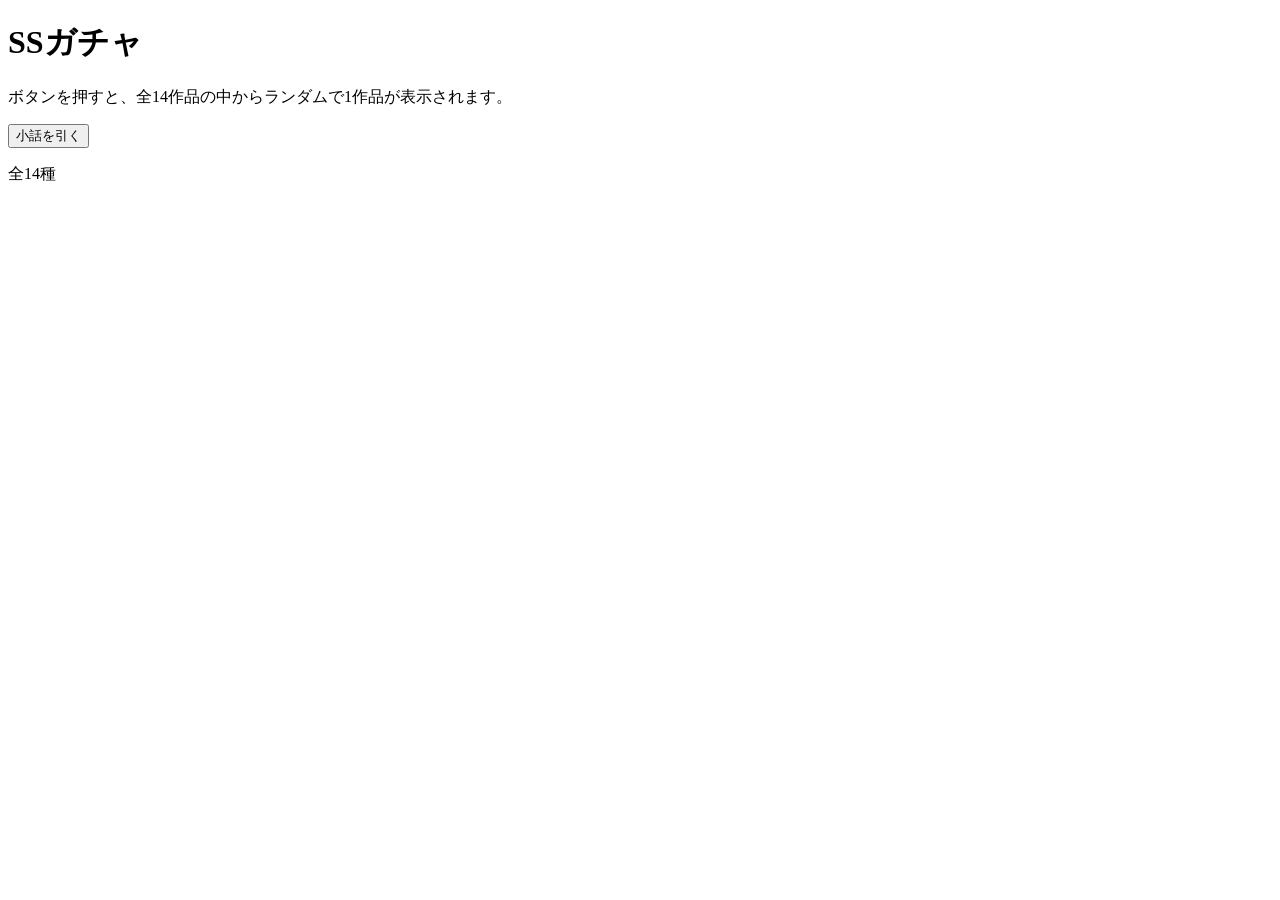
==== index.html @ 564cd6e7 "Create index.html" ====
<!DOCTYPE html>
<html lang="ja">

<head>
  <meta charset="UTF-8">
  <meta name="viewport" content="width=device-width, initial-scale=1.0">

  <title>SSガチャ</title>

  <link rel="stylesheet" href="css/style.css">
</head>

<body>

  <main class="container">

    <header class="site-header">
      <h1>SSガチャ</h1>

      <p class="description">
        ボタンを押すと、全14作品の中からランダムで1作品が表示されます。
      </p>
    </header>


    <section class="gacha-area">

      <button id="gacha-button" class="gacha-button">
        小話を引く
      </button>

      <p class="count">
        全14種
      </p>

    </section>

  </main>


  <script src="js/data.js"></script>
  <script src="js/gacha.js"></script>

</body>

</html>
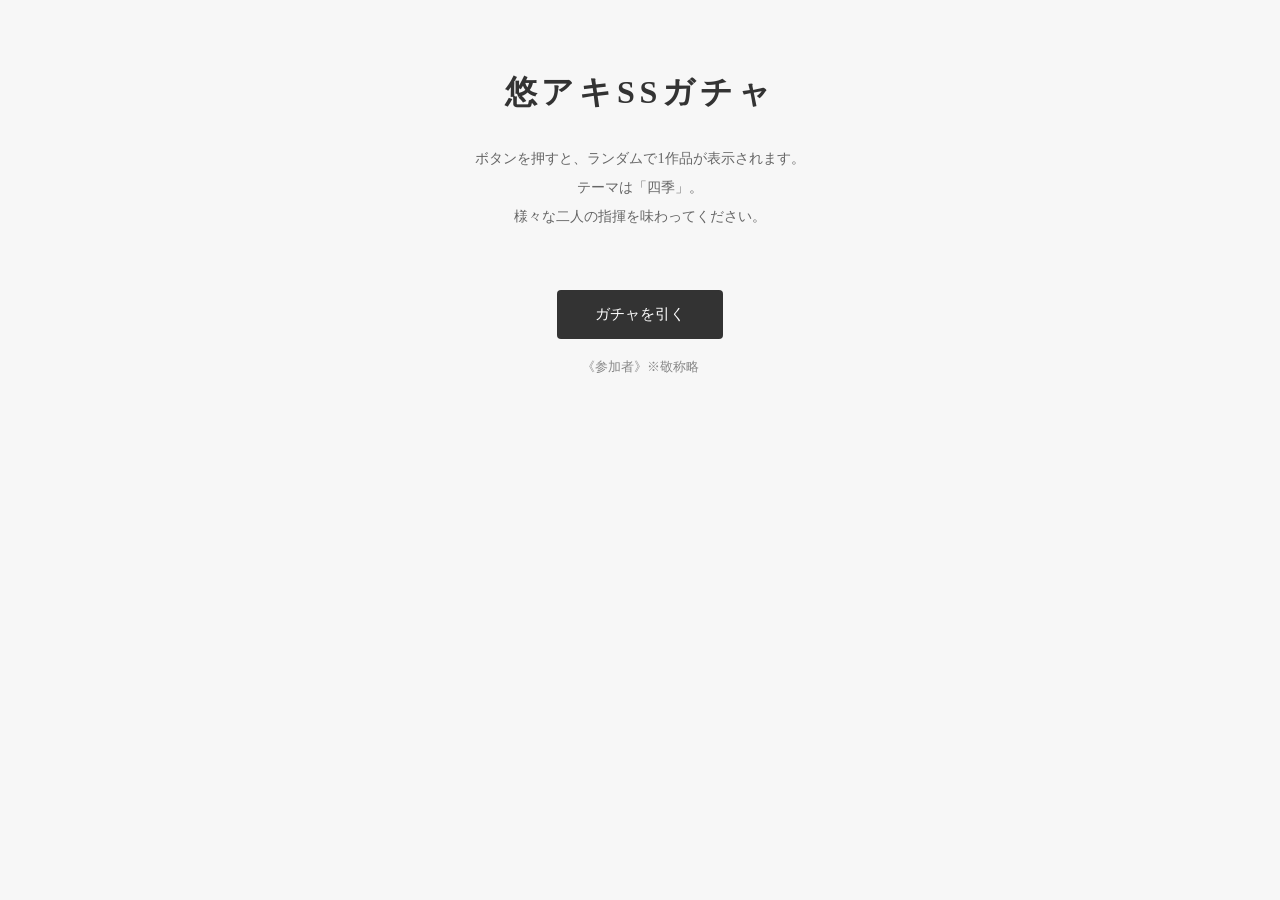
==== commit 79441268: "Update index.html" ====
--- a/index.html
+++ b/index.html
@@ -5,7 +5,7 @@
   <meta charset="UTF-8">
   <meta name="viewport" content="width=device-width, initial-scale=1.0">
 
-  <title>SSガチャ</title>
+  <title>悠アキSSガチャ</title>
 
   <link rel="stylesheet" href="css/style.css">
 </head>
@@ -15,10 +15,12 @@
   <main class="container">
 
     <header class="site-header">
-      <h1>SSガチャ</h1>
+      <h1>悠アキSSガチャ</h1>
 
       <p class="description">
-        ボタンを押すと、全14作品の中からランダムで1作品が表示されます。
+        ボタンを押すと、ランダムで1作品が表示されます。<br>
+        テーマは「四季」。<br>
+        様々な二人の指揮を味わってください。
       </p>
     </header>
 
@@ -26,11 +28,12 @@
     <section class="gacha-area">
 
       <button id="gacha-button" class="gacha-button">
-        小話を引く
+        ガチャを引く
       </button>
 
       <p class="count">
-        全14種
+        《参加者》※敬称略
+        
       </p>
 
     </section>
--- a/css/style.css
+++ b/css/style.css
@@ -0,0 +1,505 @@
+/* ========================================
+   基本設定
+======================================== */
+
+* {
+  box-sizing: border-box;
+}
+
+body {
+  margin: 0;
+
+  background: #f7f7f7;
+
+  color: #333;
+
+  font-family:
+    "Yu Mincho",
+    "Hiragino Mincho ProN",
+    serif;
+
+  line-height: 2;
+}
+
+.container {
+  width: min(90%, 760px);
+
+  margin: 0 auto;
+
+  padding: 60px 20px;
+}
+
+
+/* ========================================
+   トップページ
+======================================== */
+
+.site-header {
+  text-align: center;
+
+  margin-bottom: 60px;
+}
+
+.site-header h1 {
+  margin-top: 0;
+
+  margin-bottom: 20px;
+
+  font-size: 2rem;
+
+  letter-spacing: 0.15em;
+}
+
+.description {
+  font-size: 0.9rem;
+
+  color: #666;
+}
+
+.gacha-area {
+  text-align: center;
+}
+
+.count {
+  margin-top: 16px;
+
+  font-size: 0.8rem;
+
+  color: #888;
+}
+
+
+/* ========================================
+   共通ボタン
+======================================== */
+
+.gacha-button {
+  border: none;
+
+  padding: 14px 38px;
+
+  background: #333;
+
+  color: #fff;
+
+  font-family: inherit;
+
+  font-size: 0.95rem;
+
+  cursor: pointer;
+
+  border-radius: 4px;
+}
+
+.gacha-button:hover {
+  opacity: 0.8;
+}
+
+
+/* ========================================
+   ガチャ小説
+   固定ヘッダー
+======================================== */
+
+.fixed-story-header {
+  position: fixed;
+
+  top: 0;
+  left: 0;
+
+  width: 100%;
+
+  background: rgba(255, 255, 255, 0.97);
+
+  border-bottom: 1px solid #ddd;
+
+  z-index: 1000;
+}
+
+.fixed-story-header-inner {
+  width: min(90%, 900px);
+
+  margin: 0 auto;
+
+  padding: 14px 20px 16px;
+}
+
+
+/* ========================================
+   固定ヘッダー
+   トップへ戻る
+======================================== */
+
+.fixed-header-top {
+  margin-bottom: 6px;
+}
+
+.back-home-button {
+  display: inline-block;
+
+  color: #777;
+
+  font-size: 0.8rem;
+
+  text-decoration: none;
+}
+
+.back-home-button:hover {
+  color: #333;
+
+  text-decoration: underline;
+}
+
+
+/* ========================================
+   固定ヘッダー
+   タイトル
+======================================== */
+
+.fixed-story-title {
+  margin: 0 0 8px;
+
+  font-size: 1.4rem;
+
+  line-height: 1.5;
+
+  letter-spacing: 0.08em;
+
+  font-weight: normal;
+}
+
+
+/* ========================================
+   作品情報
+======================================== */
+
+.fixed-story-meta {
+  display: flex;
+
+  flex-wrap: wrap;
+
+  gap: 4px 24px;
+
+  font-size: 0.82rem;
+
+  line-height: 1.7;
+}
+
+.meta-item {
+  display: flex;
+
+  align-items: baseline;
+
+  gap: 8px;
+}
+
+.meta-label {
+  color: #999;
+
+  font-size: 0.75rem;
+
+  text-transform: uppercase;
+
+  letter-spacing: 0.08em;
+}
+
+.meta-value {
+  color: #444;
+}
+
+
+/* ========================================
+   SNS
+======================================== */
+
+.story-sns a {
+  color: #666;
+
+  text-decoration: underline;
+
+  text-underline-offset: 3px;
+}
+
+.story-sns a:hover {
+  color: #222;
+}
+
+
+/* ========================================
+   ガチャ小説本文
+======================================== */
+
+/*
+  固定ヘッダー分の余白
+*/
+.story-page-body {
+  padding-top: 180px;
+}
+
+.story-main {
+  padding-top: 40px;
+
+  padding-bottom: 70px;
+}
+
+.story {
+  background: #fff;
+
+  padding: 50px 55px;
+
+  border-radius: 4px;
+}
+
+.story-body {
+  font-size: 1rem;
+
+  line-height: 2.1;
+
+  margin-bottom: 60px;
+}
+
+.story-body p {
+  margin: 0 0 2em;
+}
+
+
+/* ========================================
+   小説ページ下部
+======================================== */
+
+.story-footer {
+  margin-top: 70px;
+
+  padding-top: 35px;
+
+  border-top: 1px solid #ddd;
+
+  text-align: center;
+}
+
+.bottom-home-link {
+  display: block;
+
+  width: fit-content;
+
+  margin: 24px auto 0;
+
+  color: #777;
+
+  font-size: 0.85rem;
+
+  text-decoration: underline;
+
+  text-underline-offset: 3px;
+}
+
+
+/* ========================================
+   エラー表示
+======================================== */
+
+.story-error {
+  padding: 60px 20px;
+
+  text-align: center;
+}
+
+
+/* ========================================
+   special.html
+   年齢確認
+======================================== */
+
+.age-gate {
+  position: fixed;
+
+  top: 0;
+  left: 0;
+
+  width: 100%;
+  height: 100%;
+
+  background: #f7f7f7;
+
+  display: flex;
+
+  justify-content: center;
+  align-items: center;
+
+  z-index: 9999;
+
+  padding: 20px;
+}
+
+.age-gate-box {
+  width: min(100%, 500px);
+
+  background: #fff;
+
+  padding: 50px 30px;
+
+  text-align: center;
+
+  border-radius: 5px;
+}
+
+.age-gate-box h1 {
+  margin-top: 0;
+
+  margin-bottom: 30px;
+
+  font-size: 1.6rem;
+}
+
+.age-gate-box p {
+  margin-bottom: 15px;
+}
+
+.age-decline {
+  display: block;
+
+  margin: 20px auto 0;
+
+  border: none;
+
+  background: none;
+
+  color: #777;
+
+  font-family: inherit;
+
+  text-decoration: underline;
+
+  cursor: pointer;
+}
+
+.special-hidden {
+  display: none;
+}
+
+
+/* ========================================
+   special.html
+   ページ送り
+======================================== */
+
+.story-page {
+  color: #888;
+
+  font-size: 0.85rem;
+
+  margin-bottom: 0;
+}
+
+.story-navigation {
+  display: flex;
+
+  justify-content: center;
+
+  gap: 20px;
+
+  margin-top: 60px;
+
+  padding-top: 30px;
+
+  border-top: 1px solid #ddd;
+}
+
+.page-button {
+  display: inline-block;
+
+  padding: 12px 30px;
+
+  background: #333;
+
+  color: #fff;
+
+  text-decoration: none;
+
+  border-radius: 4px;
+}
+
+.page-button:hover {
+  opacity: 0.8;
+}
+
+.page-button.secondary {
+  background: #666;
+}
+
+
+/* ========================================
+   スマートフォン
+======================================== */
+
+@media (max-width: 600px) {
+
+  .container {
+    width: 100%;
+
+    padding: 30px 15px;
+  }
+
+
+  /* ガチャ小説 */
+
+  .story-page-body {
+    padding-top: 220px;
+  }
+
+  .fixed-story-header-inner {
+    width: 100%;
+
+    padding: 10px 16px 12px;
+  }
+
+  .fixed-story-title {
+    font-size: 1.2rem;
+
+    margin-bottom: 7px;
+  }
+
+  .fixed-story-meta {
+    display: block;
+
+    font-size: 0.78rem;
+  }
+
+  .meta-item {
+    margin-bottom: 2px;
+  }
+
+  .meta-label {
+    width: 52px;
+
+    flex-shrink: 0;
+  }
+
+  .story-main {
+    padding-top: 20px;
+
+    padding-bottom: 40px;
+  }
+
+  .story {
+    padding: 35px 22px;
+  }
+
+  .story-body {
+    font-size: 0.95rem;
+
+    line-height: 2;
+  }
+
+  .story-footer {
+    margin-top: 50px;
+  }
+
+
+  /* 年齢確認 */
+
+  .age-gate-box {
+    padding: 35px 20px;
+  }
+
+}
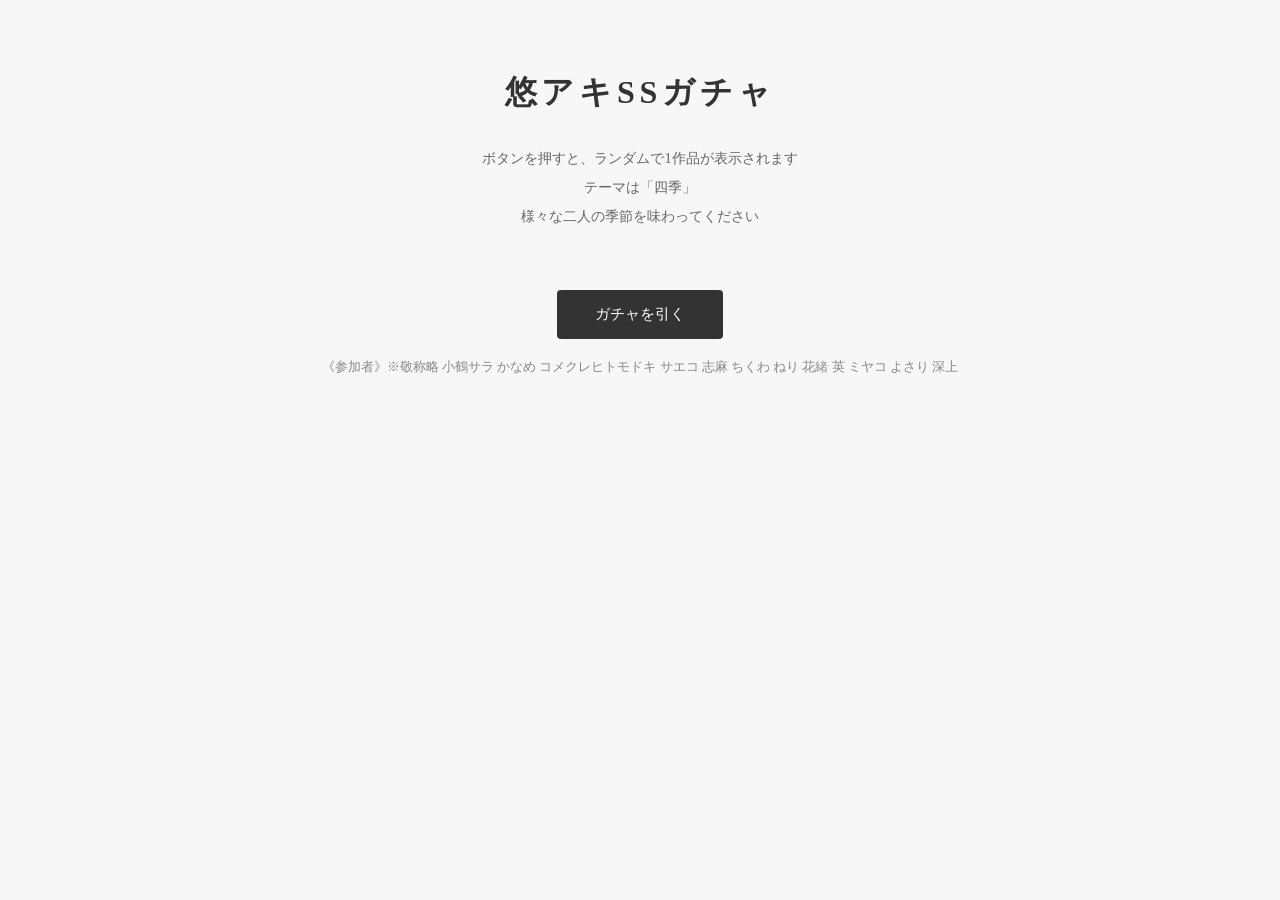
==== commit 40025139: "Update index.html" ====
--- a/index.html
+++ b/index.html
@@ -18,9 +18,9 @@
       <h1>悠アキSSガチャ</h1>
 
       <p class="description">
-        ボタンを押すと、ランダムで1作品が表示されます。<br>
-        テーマは「四季」。<br>
-        様々な二人の指揮を味わってください。
+        ボタンを押すと、ランダムで1作品が表示されます<br>
+        テーマは「四季」<br>
+        様々な二人の季節を味わってください
       </p>
     </header>
 
@@ -33,7 +33,20 @@
 
       <p class="count">
         《参加者》※敬称略
+        小鶴サラ
+        かなめ
+        コメクレヒトモドキ
+        サエコ
+        志麻
+        ちくわ
+        ねり
+        花緒
+        英
+        ミヤコ
+        よさり
         
+        深上
+
       </p>
 
     </section>
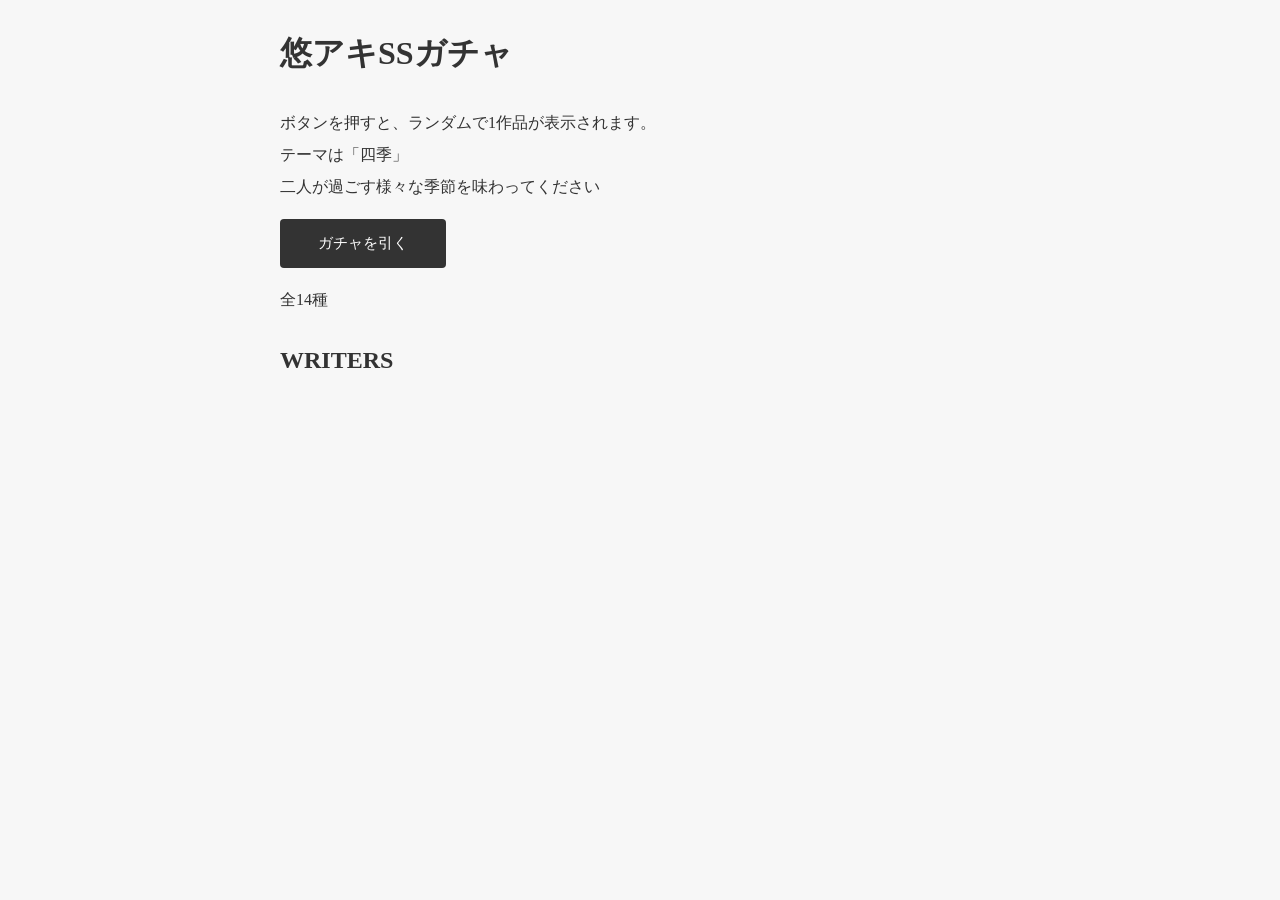
==== commit 91384c64: "Update index.html" ====
--- a/index.html
+++ b/index.html
@@ -3,58 +3,83 @@
 
 <head>
   <meta charset="UTF-8">
-  <meta name="viewport" content="width=device-width, initial-scale=1.0">
+
+  <meta name="viewport"
+        content="width=device-width, initial-scale=1.0">
 
   <title>悠アキSSガチャ</title>
 
-  <link rel="stylesheet" href="css/style.css">
+  <link rel="stylesheet"
+        href="css/style.css">
 </head>
+
 
 <body>
 
   <main class="container">
 
+    <!-- ==========================
+         サイトタイトル
+    =========================== -->
+
     <header class="site-header">
-      <h1>悠アキSSガチャ</h1>
+
+      <h1>
+        悠アキSSガチャ
+      </h1>
 
       <p class="description">
-        ボタンを押すと、ランダムで1作品が表示されます<br>
+        ボタンを押すと、ランダムで1作品が表示されます。<br>
         テーマは「四季」<br>
-        様々な二人の季節を味わってください
+        二人が過ごす様々な季節を味わってください
       </p>
+
     </header>
 
 
+    <!-- ==========================
+         ガチャ
+    =========================== -->
+
     <section class="gacha-area">
 
-      <button id="gacha-button" class="gacha-button">
+      <button id="gacha-button"
+              class="gacha-button">
+
         ガチャを引く
+
       </button>
 
       <p class="count">
-        《参加者》※敬称略
-        小鶴サラ
-        かなめ
-        コメクレヒトモドキ
-        サエコ
-        志麻
-        ちくわ
-        ねり
-        花緒
-        英
-        ミヤコ
-        よさり
-        
-        深上
+        全14種
+      </p>
 
-      </p>
+    </section>
+
+
+    <!-- ==========================
+         書き手一覧
+    =========================== -->
+
+    <section class="writers-section">
+
+      <h2 class="writers-title">
+        WRITERS
+      </h2>
+
+      <div id="writers-list"
+           class="writers-list">
+      </div>
 
     </section>
 
   </main>
 
 
+  <!-- 作者・作品データ -->
   <script src="js/data.js"></script>
+
+  <!-- ガチャ・書き手一覧表示 -->
   <script src="js/gacha.js"></script>
 
 </body>
--- a/css/style.css
+++ b/css/style.css
@@ -1,10 +1,11 @@
 /* ========================================
-   基本設定
+   基本
 ======================================== */
 
 * {
   box-sizing: border-box;
 }
+
 
 body {
   margin: 0;
@@ -21,62 +22,248 @@
   line-height: 2;
 }
 
+
 .container {
   width: min(90%, 760px);
 
   margin: 0 auto;
 
-  padding: 60px 20px;
-}
-
-
-/* ========================================
-   トップページ
-======================================== */
-
-.site-header {
+  padding-left: 20px;
+  padding-right: 20px;
+}
+
+
+
+/* ========================================
+   固定ヘッダー
+======================================== */
+
+.fixed-story-header {
+  position: fixed;
+
+  top: 0;
+  left: 0;
+
+  width: 100%;
+
+  background: rgba(255, 255, 255, 0.97);
+
+  border-bottom: 1px solid #ddd;
+
+  z-index: 1000;
+}
+
+
+.fixed-story-header-inner {
+  width: min(90%, 900px);
+
+  margin: 0 auto;
+
+  padding:
+    14px
+    20px
+    16px;
+}
+
+
+
+/* ========================================
+   トップへ戻る
+======================================== */
+
+.fixed-header-top {
+  margin-bottom: 6px;
+}
+
+
+.back-home-button {
+  display: inline-block;
+
+  color: #777;
+
+  font-size: 0.8rem;
+
+  text-decoration: none;
+}
+
+
+.back-home-button:hover {
+  color: #333;
+
+  text-decoration: underline;
+}
+
+
+
+/* ========================================
+   タイトル
+======================================== */
+
+.fixed-story-title {
+  margin:
+    0
+    0
+    8px;
+
+  font-size: 1.4rem;
+
+  line-height: 1.5;
+
+  letter-spacing: 0.08em;
+
+  font-weight: normal;
+}
+
+
+
+/* ========================================
+   タイトル下の作品情報
+======================================== */
+
+.fixed-story-meta {
+  display: flex;
+
+  flex-wrap: wrap;
+
+  gap:
+    4px
+    24px;
+
+  font-size: 0.82rem;
+
+  line-height: 1.7;
+}
+
+
+.meta-item {
+  display: flex;
+
+  align-items: baseline;
+
+  gap: 8px;
+}
+
+
+.meta-label {
+  color: #999;
+
+  font-size: 0.75rem;
+
+  text-transform: uppercase;
+
+  letter-spacing: 0.08em;
+}
+
+
+.meta-value {
+  color: #444;
+}
+
+
+
+/* ========================================
+   SNS
+======================================== */
+
+.story-sns a {
+  color: #666;
+
+  text-decoration: underline;
+
+  text-underline-offset: 3px;
+}
+
+
+.story-sns a:hover {
+  color: #222;
+}
+
+
+
+/* ========================================
+   固定ヘッダーの下に本文を置く
+======================================== */
+
+.story-page-body {
+  /*
+    固定ヘッダーが本文に重ならないよう、
+    上に余白を作る
+  */
+
+  padding-top: 180px;
+}
+
+
+.story-main {
+  padding-top: 40px;
+
+  padding-bottom: 70px;
+}
+
+
+
+/* ========================================
+   小説エリア
+======================================== */
+
+.story {
+  background: #fff;
+
+  padding:
+    50px
+    55px;
+
+  border-radius: 4px;
+}
+
+
+
+/* ========================================
+   本文
+======================================== */
+
+.story-body {
+  font-size: 1rem;
+
+  line-height: 2.1;
+}
+
+
+.story-body p {
+  margin:
+    0
+    0
+    2em;
+}
+
+
+
+/* ========================================
+   フッター
+======================================== */
+
+.story-footer {
+  margin-top: 70px;
+
+  padding-top: 35px;
+
+  border-top: 1px solid #ddd;
+
   text-align: center;
-
-  margin-bottom: 60px;
-}
-
-.site-header h1 {
-  margin-top: 0;
-
-  margin-bottom: 20px;
-
-  font-size: 2rem;
-
-  letter-spacing: 0.15em;
-}
-
-.description {
-  font-size: 0.9rem;
-
-  color: #666;
-}
-
-.gacha-area {
-  text-align: center;
-}
-
-.count {
-  margin-top: 16px;
-
-  font-size: 0.8rem;
-
-  color: #888;
-}
-
-
-/* ========================================
-   共通ボタン
+}
+
+
+
+/* ========================================
+   ガチャボタン
 ======================================== */
 
 .gacha-button {
   border: none;
 
-  padding: 14px 38px;
+  padding:
+    14px
+    38px;
 
   background: #333;
 
@@ -90,199 +277,27 @@
 
   border-radius: 4px;
 }
+
 
 .gacha-button:hover {
   opacity: 0.8;
 }
 
 
-/* ========================================
-   ガチャ小説
-   固定ヘッダー
-======================================== */
-
-.fixed-story-header {
-  position: fixed;
-
-  top: 0;
-  left: 0;
-
-  width: 100%;
-
-  background: rgba(255, 255, 255, 0.97);
-
-  border-bottom: 1px solid #ddd;
-
-  z-index: 1000;
-}
-
-.fixed-story-header-inner {
-  width: min(90%, 900px);
-
-  margin: 0 auto;
-
-  padding: 14px 20px 16px;
-}
-
-
-/* ========================================
-   固定ヘッダー
-   トップへ戻る
-======================================== */
-
-.fixed-header-top {
-  margin-bottom: 6px;
-}
-
-.back-home-button {
-  display: inline-block;
-
-  color: #777;
-
-  font-size: 0.8rem;
-
-  text-decoration: none;
-}
-
-.back-home-button:hover {
-  color: #333;
-
-  text-decoration: underline;
-}
-
-
-/* ========================================
-   固定ヘッダー
-   タイトル
-======================================== */
-
-.fixed-story-title {
-  margin: 0 0 8px;
-
-  font-size: 1.4rem;
-
-  line-height: 1.5;
-
-  letter-spacing: 0.08em;
-
-  font-weight: normal;
-}
-
-
-/* ========================================
-   作品情報
-======================================== */
-
-.fixed-story-meta {
-  display: flex;
-
-  flex-wrap: wrap;
-
-  gap: 4px 24px;
-
-  font-size: 0.82rem;
-
-  line-height: 1.7;
-}
-
-.meta-item {
-  display: flex;
-
-  align-items: baseline;
-
-  gap: 8px;
-}
-
-.meta-label {
-  color: #999;
-
-  font-size: 0.75rem;
-
-  text-transform: uppercase;
-
-  letter-spacing: 0.08em;
-}
-
-.meta-value {
-  color: #444;
-}
-
-
-/* ========================================
-   SNS
-======================================== */
-
-.story-sns a {
-  color: #666;
-
-  text-decoration: underline;
-
-  text-underline-offset: 3px;
-}
-
-.story-sns a:hover {
-  color: #222;
-}
-
-
-/* ========================================
-   ガチャ小説本文
-======================================== */
-
-/*
-  固定ヘッダー分の余白
-*/
-.story-page-body {
-  padding-top: 180px;
-}
-
-.story-main {
-  padding-top: 40px;
-
-  padding-bottom: 70px;
-}
-
-.story {
-  background: #fff;
-
-  padding: 50px 55px;
-
-  border-radius: 4px;
-}
-
-.story-body {
-  font-size: 1rem;
-
-  line-height: 2.1;
-
-  margin-bottom: 60px;
-}
-
-.story-body p {
-  margin: 0 0 2em;
-}
-
-
-/* ========================================
-   小説ページ下部
-======================================== */
-
-.story-footer {
-  margin-top: 70px;
-
-  padding-top: 35px;
-
-  border-top: 1px solid #ddd;
-
-  text-align: center;
-}
+
+/* ========================================
+   下部トップリンク
+======================================== */
 
 .bottom-home-link {
   display: block;
 
   width: fit-content;
 
-  margin: 24px auto 0;
+  margin:
+    24px
+    auto
+    0;
 
   color: #777;
 
@@ -294,8 +309,9 @@
 }
 
 
-/* ========================================
-   エラー表示
+
+/* ========================================
+   エラー画面
 ======================================== */
 
 .story-error {
@@ -305,175 +321,66 @@
 }
 
 
-/* ========================================
-   special.html
-   年齢確認
-======================================== */
-
-.age-gate {
-  position: fixed;
-
-  top: 0;
-  left: 0;
-
-  width: 100%;
-  height: 100%;
-
-  background: #f7f7f7;
-
-  display: flex;
-
-  justify-content: center;
-  align-items: center;
-
-  z-index: 9999;
-
-  padding: 20px;
-}
-
-.age-gate-box {
-  width: min(100%, 500px);
-
-  background: #fff;
-
-  padding: 50px 30px;
-
-  text-align: center;
-
-  border-radius: 5px;
-}
-
-.age-gate-box h1 {
-  margin-top: 0;
-
-  margin-bottom: 30px;
-
-  font-size: 1.6rem;
-}
-
-.age-gate-box p {
-  margin-bottom: 15px;
-}
-
-.age-decline {
-  display: block;
-
-  margin: 20px auto 0;
-
-  border: none;
-
-  background: none;
-
-  color: #777;
-
-  font-family: inherit;
-
-  text-decoration: underline;
-
-  cursor: pointer;
-}
-
-.special-hidden {
-  display: none;
-}
-
-
-/* ========================================
-   special.html
-   ページ送り
-======================================== */
-
-.story-page {
-  color: #888;
-
-  font-size: 0.85rem;
-
-  margin-bottom: 0;
-}
-
-.story-navigation {
-  display: flex;
-
-  justify-content: center;
-
-  gap: 20px;
-
-  margin-top: 60px;
-
-  padding-top: 30px;
-
-  border-top: 1px solid #ddd;
-}
-
-.page-button {
-  display: inline-block;
-
-  padding: 12px 30px;
-
-  background: #333;
-
-  color: #fff;
-
-  text-decoration: none;
-
-  border-radius: 4px;
-}
-
-.page-button:hover {
-  opacity: 0.8;
-}
-
-.page-button.secondary {
-  background: #666;
-}
-
 
 /* ========================================
    スマートフォン
 ======================================== */
 
 @media (max-width: 600px) {
+
+  /*
+    スマホでは固定部分が
+    少し縦長になるため余白を増やす
+  */
+
+  .story-page-body {
+    padding-top: 220px;
+  }
+
+
+  .fixed-story-header-inner {
+    width: 100%;
+
+    padding:
+      10px
+      16px
+      12px;
+  }
+
+
+  .fixed-story-title {
+    font-size: 1.2rem;
+
+    margin-bottom: 7px;
+  }
+
+
+  .fixed-story-meta {
+    display: block;
+
+    font-size: 0.78rem;
+  }
+
+
+  .meta-item {
+    margin-bottom: 2px;
+  }
+
+
+  .meta-label {
+    width: 52px;
+
+    flex-shrink: 0;
+  }
+
 
   .container {
     width: 100%;
 
-    padding: 30px 15px;
-  }
-
-
-  /* ガチャ小説 */
-
-  .story-page-body {
-    padding-top: 220px;
-  }
-
-  .fixed-story-header-inner {
-    width: 100%;
-
-    padding: 10px 16px 12px;
-  }
-
-  .fixed-story-title {
-    font-size: 1.2rem;
-
-    margin-bottom: 7px;
-  }
-
-  .fixed-story-meta {
-    display: block;
-
-    font-size: 0.78rem;
-  }
-
-  .meta-item {
-    margin-bottom: 2px;
-  }
-
-  .meta-label {
-    width: 52px;
-
-    flex-shrink: 0;
-  }
+    padding-left: 14px;
+    padding-right: 14px;
+  }
+
 
   .story-main {
     padding-top: 20px;
@@ -481,9 +388,13 @@
     padding-bottom: 40px;
   }
 
+
   .story {
-    padding: 35px 22px;
-  }
+    padding:
+      35px
+      22px;
+  }
+
 
   .story-body {
     font-size: 0.95rem;
@@ -491,15 +402,9 @@
     line-height: 2;
   }
 
+
   .story-footer {
     margin-top: 50px;
   }
 
-
-  /* 年齢確認 */
-
-  .age-gate-box {
-    padding: 35px 20px;
-  }
-
-}
+}
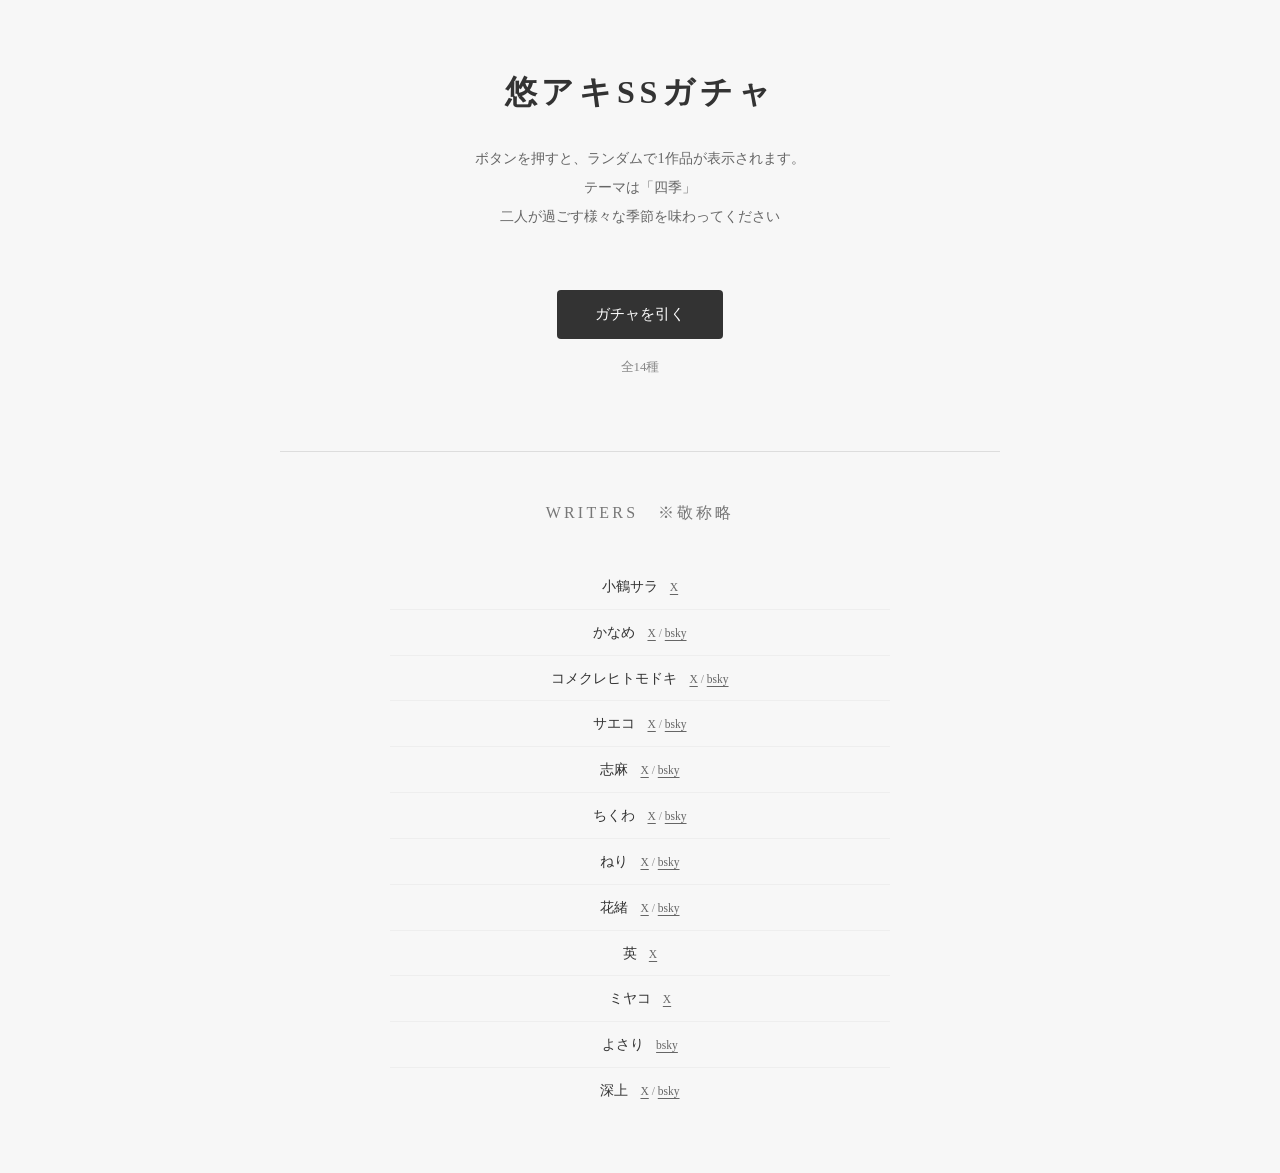
==== commit 6a9a0f8f: "Update index.html" ====
--- a/index.html
+++ b/index.html
@@ -14,7 +14,7 @@
 </head>
 
 
-<body>
+<body class="index-page">
 
   <main class="container">
 
@@ -64,7 +64,7 @@
     <section class="writers-section">
 
       <h2 class="writers-title">
-        WRITERS
+        WRITERS　※敬称略
       </h2>
 
       <div id="writers-list"
--- a/css/style.css
+++ b/css/style.css
@@ -1,11 +1,10 @@
 /* ========================================
-   基本
+   基本設定
 ======================================== */
 
 * {
   box-sizing: border-box;
 }
-
 
 body {
   margin: 0;
@@ -22,7 +21,6 @@
   line-height: 2;
 }
 
-
 .container {
   width: min(90%, 760px);
 
@@ -33,8 +31,158 @@
 }
 
 
-
-/* ========================================
+/* ========================================
+   トップページ
+======================================== */
+
+.index-page .container {
+  text-align: center;
+
+  padding-top: 60px;
+  padding-bottom: 60px;
+}
+
+.site-header {
+  text-align: center;
+
+  margin-bottom: 60px;
+}
+
+.site-header h1 {
+  margin-top: 0;
+
+  margin-bottom: 20px;
+
+  font-size: 2rem;
+
+  letter-spacing: 0.15em;
+}
+
+.description {
+  margin: 0;
+
+  color: #666;
+
+  font-size: 0.9rem;
+}
+
+.gacha-area {
+  text-align: center;
+}
+
+.count {
+  margin-top: 16px;
+
+  color: #888;
+
+  font-size: 0.8rem;
+}
+
+
+/* ========================================
+   共通ボタン
+======================================== */
+
+.gacha-button {
+  border: none;
+
+  padding: 14px 38px;
+
+  background: #333;
+
+  color: #fff;
+
+  font-family: inherit;
+
+  font-size: 0.95rem;
+
+  cursor: pointer;
+
+  border-radius: 4px;
+}
+
+.gacha-button:hover {
+  opacity: 0.8;
+}
+
+
+/* ========================================
+   トップページ
+   書き手一覧
+======================================== */
+
+.writers-section {
+  margin-top: 70px;
+
+  padding-top: 45px;
+
+  border-top: 1px solid #ddd;
+}
+
+.writers-title {
+  margin: 0 0 35px;
+
+  color: #777;
+
+  font-size: 1rem;
+
+  font-weight: normal;
+
+  letter-spacing: 0.2em;
+
+  text-align: center;
+}
+
+.writers-list {
+  width: min(100%, 500px);
+
+  margin: 0 auto;
+}
+
+.writer-item {
+  display: flex;
+
+  justify-content: center;
+  align-items: baseline;
+
+  gap: 12px;
+
+  padding: 8px 0;
+
+  border-bottom: 1px solid #eee;
+}
+
+.writer-item:last-child {
+  border-bottom: none;
+}
+
+.writer-name {
+  margin: 0;
+
+  font-size: 0.9rem;
+}
+
+.writer-sns {
+  color: #888;
+
+  font-size: 0.72rem;
+}
+
+.writer-sns a {
+  color: #666;
+
+  text-decoration: underline;
+
+  text-underline-offset: 3px;
+}
+
+.writer-sns a:hover {
+  color: #222;
+}
+
+
+/* ========================================
+   小説ページ
    固定ヘッダー
 ======================================== */
 
@@ -53,21 +201,17 @@
   z-index: 1000;
 }
 
-
 .fixed-story-header-inner {
   width: min(90%, 900px);
 
   margin: 0 auto;
 
-  padding:
-    14px
-    20px
-    16px;
-}
-
-
-
-/* ========================================
+  padding: 14px 20px 16px;
+}
+
+
+/* ========================================
+   固定ヘッダー
    トップへ戻る
 ======================================== */
 
@@ -75,7 +219,6 @@
   margin-bottom: 6px;
 }
 
-
 .back-home-button {
   display: inline-block;
 
@@ -86,7 +229,6 @@
   text-decoration: none;
 }
 
-
 .back-home-button:hover {
   color: #333;
 
@@ -94,30 +236,27 @@
 }
 
 
-
-/* ========================================
-   タイトル
+/* ========================================
+   固定ヘッダー
+   作品タイトル
 ======================================== */
 
 .fixed-story-title {
-  margin:
-    0
-    0
-    8px;
+  margin: 0 0 8px;
 
   font-size: 1.4rem;
 
+  font-weight: normal;
+
   line-height: 1.5;
 
   letter-spacing: 0.08em;
-
-  font-weight: normal;
-}
-
-
-
-/* ========================================
-   タイトル下の作品情報
+}
+
+
+/* ========================================
+   固定ヘッダー
+   作品情報
 ======================================== */
 
 .fixed-story-meta {
@@ -125,15 +264,12 @@
 
   flex-wrap: wrap;
 
-  gap:
-    4px
-    24px;
+  gap: 4px 24px;
 
   font-size: 0.82rem;
 
   line-height: 1.7;
 }
-
 
 .meta-item {
   display: flex;
@@ -143,7 +279,6 @@
   gap: 8px;
 }
 
-
 .meta-label {
   color: #999;
 
@@ -154,14 +289,13 @@
   letter-spacing: 0.08em;
 }
 
-
 .meta-value {
   color: #444;
 }
 
 
-
-/* ========================================
+/* ========================================
+   小説ページ
    SNS
 ======================================== */
 
@@ -173,26 +307,18 @@
   text-underline-offset: 3px;
 }
 
-
 .story-sns a:hover {
   color: #222;
 }
 
 
-
-/* ========================================
-   固定ヘッダーの下に本文を置く
+/* ========================================
+   固定ヘッダー分の余白
 ======================================== */
 
 .story-page-body {
-  /*
-    固定ヘッダーが本文に重ならないよう、
-    上に余白を作る
-  */
-
   padding-top: 180px;
 }
-
 
 .story-main {
   padding-top: 40px;
@@ -201,7 +327,6 @@
 }
 
 
-
 /* ========================================
    小説エリア
 ======================================== */
@@ -209,37 +334,33 @@
 .story {
   background: #fff;
 
-  padding:
-    50px
-    55px;
+  padding: 50px 55px;
 
   border-radius: 4px;
 }
 
 
-
-/* ========================================
-   本文
+/* ========================================
+   小説本文
 ======================================== */
 
 .story-body {
+  margin-bottom: 60px;
+
   font-size: 1rem;
 
   line-height: 2.1;
-}
-
-
-.story-body p {
-  margin:
-    0
-    0
-    2em;
-}
-
-
-
-/* ========================================
-   フッター
+
+  /*
+    data.js内の改行を
+    そのまま表示する
+  */
+  white-space: pre-wrap;
+}
+
+
+/* ========================================
+   小説ページ下部
 ======================================== */
 
 .story-footer {
@@ -252,52 +373,12 @@
   text-align: center;
 }
 
-
-
-/* ========================================
-   ガチャボタン
-======================================== */
-
-.gacha-button {
-  border: none;
-
-  padding:
-    14px
-    38px;
-
-  background: #333;
-
-  color: #fff;
-
-  font-family: inherit;
-
-  font-size: 0.95rem;
-
-  cursor: pointer;
-
-  border-radius: 4px;
-}
-
-
-.gacha-button:hover {
-  opacity: 0.8;
-}
-
-
-
-/* ========================================
-   下部トップリンク
-======================================== */
-
 .bottom-home-link {
   display: block;
 
   width: fit-content;
 
-  margin:
-    24px
-    auto
-    0;
+  margin: 24px auto 0;
 
   color: #777;
 
@@ -309,9 +390,8 @@
 }
 
 
-
-/* ========================================
-   エラー画面
+/* ========================================
+   エラー表示
 ======================================== */
 
 .story-error {
@@ -321,6 +401,134 @@
 }
 
 
+/* ========================================
+   special.html
+   年齢確認
+======================================== */
+
+.age-gate {
+  position: fixed;
+
+  top: 0;
+  left: 0;
+
+  width: 100%;
+  height: 100%;
+
+  padding: 20px;
+
+  background: #f7f7f7;
+
+  display: flex;
+
+  justify-content: center;
+  align-items: center;
+
+  z-index: 9999;
+}
+
+.age-gate-box {
+  width: min(100%, 500px);
+
+  padding: 50px 30px;
+
+  background: #fff;
+
+  border-radius: 5px;
+
+  text-align: center;
+}
+
+.age-gate-box h1 {
+  margin-top: 0;
+
+  margin-bottom: 30px;
+
+  font-size: 1.6rem;
+}
+
+.age-gate-box p {
+  margin-bottom: 15px;
+}
+
+.age-decline {
+  display: block;
+
+  margin: 20px auto 0;
+
+  border: none;
+
+  background: none;
+
+  color: #777;
+
+  font-family: inherit;
+
+  cursor: pointer;
+
+  text-decoration: underline;
+}
+
+.special-hidden {
+  display: none;
+}
+
+
+/* ========================================
+   special.html
+   ページ表記
+======================================== */
+
+.story-page {
+  margin-bottom: 0;
+
+  color: #888;
+
+  font-size: 0.85rem;
+}
+
+
+/* ========================================
+   special.html
+   ページ送り
+======================================== */
+
+.story-navigation {
+  display: flex;
+
+  justify-content: center;
+
+  gap: 20px;
+
+  margin-top: 60px;
+
+  padding-top: 30px;
+
+  border-top: 1px solid #ddd;
+}
+
+.page-button {
+  display: inline-block;
+
+  padding: 12px 30px;
+
+  background: #333;
+
+  color: #fff;
+
+  text-decoration: none;
+
+  border-radius: 4px;
+}
+
+.page-button:hover {
+  opacity: 0.8;
+}
+
+.page-button.secondary {
+  background: #666;
+}
+
 
 /* ========================================
    スマートフォン
@@ -328,32 +536,69 @@
 
 @media (max-width: 600px) {
 
-  /*
-    スマホでは固定部分が
-    少し縦長になるため余白を増やす
-  */
+  /* --------------------
+     共通
+  -------------------- */
+
+  .container {
+    width: 100%;
+
+    padding-left: 14px;
+    padding-right: 14px;
+  }
+
+
+  /* --------------------
+     トップページ
+  -------------------- */
+
+  .index-page .container {
+    padding-top: 30px;
+
+    padding-bottom: 30px;
+  }
+
+  .site-header {
+    margin-bottom: 40px;
+  }
+
+  .site-header h1 {
+    font-size: 1.6rem;
+  }
+
+  .writers-section {
+    margin-top: 50px;
+
+    padding-top: 35px;
+  }
+
+   .writer-item {
+  flex-wrap: wrap;
+
+  column-gap: 12px;
+
+  row-gap: 2px;
+}
+
+  /* --------------------
+     固定ヘッダー
+  -------------------- */
 
   .story-page-body {
     padding-top: 220px;
   }
 
-
   .fixed-story-header-inner {
     width: 100%;
 
-    padding:
-      10px
-      16px
-      12px;
-  }
-
+    padding: 10px 16px 12px;
+  }
 
   .fixed-story-title {
+    margin-bottom: 7px;
+
     font-size: 1.2rem;
-
-    margin-bottom: 7px;
-  }
-
+  }
 
   .fixed-story-meta {
     display: block;
@@ -361,12 +606,10 @@
     font-size: 0.78rem;
   }
 
-
   .meta-item {
     margin-bottom: 2px;
   }
 
-
   .meta-label {
     width: 52px;
 
@@ -374,13 +617,9 @@
   }
 
 
-  .container {
-    width: 100%;
-
-    padding-left: 14px;
-    padding-right: 14px;
-  }
-
+  /* --------------------
+     小説
+  -------------------- */
 
   .story-main {
     padding-top: 20px;
@@ -388,13 +627,9 @@
     padding-bottom: 40px;
   }
 
-
   .story {
-    padding:
-      35px
-      22px;
-  }
-
+    padding: 35px 22px;
+  }
 
   .story-body {
     font-size: 0.95rem;
@@ -402,9 +637,28 @@
     line-height: 2;
   }
 
-
   .story-footer {
     margin-top: 50px;
   }
 
-}
+
+  /* --------------------
+     年齢確認
+  -------------------- */
+
+  .age-gate-box {
+    padding: 35px 20px;
+  }
+
+
+  /* --------------------
+     特別小説ページ送り
+  -------------------- */
+
+  .story-navigation {
+    flex-direction: column;
+
+    align-items: center;
+  }
+
+}
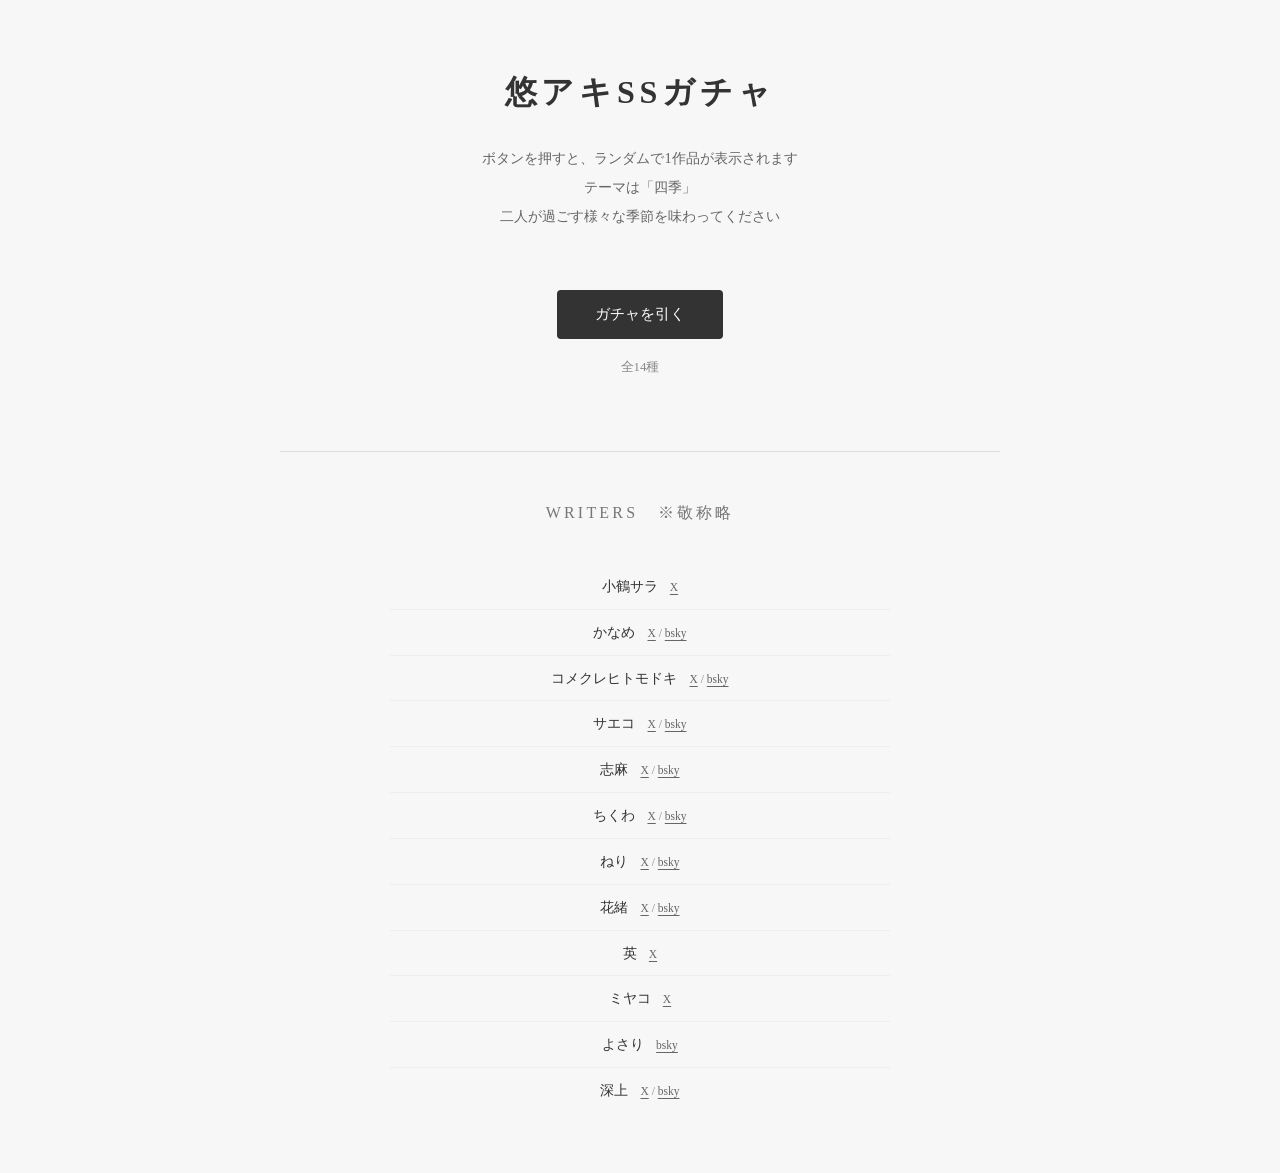
==== commit 72b2ae09: "Update index.html" ====
--- a/index.html
+++ b/index.html
@@ -29,7 +29,7 @@
       </h1>
 
       <p class="description">
-        ボタンを押すと、ランダムで1作品が表示されます。<br>
+        ボタンを押すと、ランダムで1作品が表示されます<br>
         テーマは「四季」<br>
         二人が過ごす様々な季節を味わってください
       </p>
--- a/css/style.css
+++ b/css/style.css
@@ -5,6 +5,7 @@
 * {
   box-sizing: border-box;
 }
+
 
 body {
   margin: 0;
@@ -21,6 +22,7 @@
   line-height: 2;
 }
 
+
 .container {
   width: min(90%, 760px);
 
@@ -31,6 +33,7 @@
 }
 
 
+
 /* ========================================
    トップページ
 ======================================== */
@@ -42,12 +45,14 @@
   padding-bottom: 60px;
 }
 
+
 .site-header {
   text-align: center;
 
   margin-bottom: 60px;
 }
 
+
 .site-header h1 {
   margin-top: 0;
 
@@ -58,6 +63,7 @@
   letter-spacing: 0.15em;
 }
 
+
 .description {
   margin: 0;
 
@@ -66,10 +72,12 @@
   font-size: 0.9rem;
 }
 
+
 .gacha-area {
   text-align: center;
 }
 
+
 .count {
   margin-top: 16px;
 
@@ -79,6 +87,7 @@
 }
 
 
+
 /* ========================================
    共通ボタン
 ======================================== */
@@ -101,11 +110,13 @@
   border-radius: 4px;
 }
 
+
 .gacha-button:hover {
   opacity: 0.8;
 }
 
 
+
 /* ========================================
    トップページ
    書き手一覧
@@ -119,6 +130,7 @@
   border-top: 1px solid #ddd;
 }
 
+
 .writers-title {
   margin: 0 0 35px;
 
@@ -133,12 +145,14 @@
   text-align: center;
 }
 
+
 .writers-list {
   width: min(100%, 500px);
 
   margin: 0 auto;
 }
 
+
 .writer-item {
   display: flex;
 
@@ -152,22 +166,26 @@
   border-bottom: 1px solid #eee;
 }
 
+
 .writer-item:last-child {
   border-bottom: none;
 }
 
+
 .writer-name {
   margin: 0;
 
   font-size: 0.9rem;
 }
 
+
 .writer-sns {
   color: #888;
 
   font-size: 0.72rem;
 }
 
+
 .writer-sns a {
   color: #666;
 
@@ -176,11 +194,13 @@
   text-underline-offset: 3px;
 }
 
+
 .writer-sns a:hover {
   color: #222;
 }
 
 
+
 /* ========================================
    小説ページ
    固定ヘッダー
@@ -201,6 +221,7 @@
   z-index: 1000;
 }
 
+
 .fixed-story-header-inner {
   width: min(90%, 900px);
 
@@ -210,6 +231,7 @@
 }
 
 
+
 /* ========================================
    固定ヘッダー
    トップへ戻る
@@ -219,6 +241,7 @@
   margin-bottom: 6px;
 }
 
+
 .back-home-button {
   display: inline-block;
 
@@ -229,6 +252,7 @@
   text-decoration: none;
 }
 
+
 .back-home-button:hover {
   color: #333;
 
@@ -236,6 +260,7 @@
 }
 
 
+
 /* ========================================
    固定ヘッダー
    作品タイトル
@@ -254,6 +279,7 @@
 }
 
 
+
 /* ========================================
    固定ヘッダー
    作品情報
@@ -271,6 +297,7 @@
   line-height: 1.7;
 }
 
+
 .meta-item {
   display: flex;
 
@@ -279,6 +306,16 @@
   gap: 8px;
 }
 
+
+/*
+  WRITER 作者名 X / bsky
+  の間隔を少し広めにする
+*/
+.author-sns-item {
+  gap: 16px;
+}
+
+
 .meta-label {
   color: #999;
 
@@ -289,16 +326,25 @@
   letter-spacing: 0.08em;
 }
 
+
 .meta-value {
   color: #444;
 }
 
 
+
 /* ========================================
    小説ページ
    SNS
 ======================================== */
 
+.story-sns {
+  color: #888;
+
+  font-size: 0.8rem;
+}
+
+
 .story-sns a {
   color: #666;
 
@@ -307,11 +353,13 @@
   text-underline-offset: 3px;
 }
 
+
 .story-sns a:hover {
   color: #222;
 }
 
 
+
 /* ========================================
    固定ヘッダー分の余白
 ======================================== */
@@ -320,6 +368,7 @@
   padding-top: 180px;
 }
 
+
 .story-main {
   padding-top: 40px;
 
@@ -327,6 +376,7 @@
 }
 
 
+
 /* ========================================
    小説エリア
 ======================================== */
@@ -340,6 +390,7 @@
 }
 
 
+
 /* ========================================
    小説本文
 ======================================== */
@@ -352,13 +403,14 @@
   line-height: 2.1;
 
   /*
-    data.js内の改行を
+    data.js内の改行・空白を
     そのまま表示する
   */
   white-space: pre-wrap;
 }
 
 
+
 /* ========================================
    小説ページ下部
 ======================================== */
@@ -373,6 +425,7 @@
   text-align: center;
 }
 
+
 .bottom-home-link {
   display: block;
 
@@ -390,6 +443,7 @@
 }
 
 
+
 /* ========================================
    エラー表示
 ======================================== */
@@ -401,6 +455,7 @@
 }
 
 
+
 /* ========================================
    special.html
    年齢確認
@@ -427,6 +482,7 @@
   z-index: 9999;
 }
 
+
 .age-gate-box {
   width: min(100%, 500px);
 
@@ -439,6 +495,7 @@
   text-align: center;
 }
 
+
 .age-gate-box h1 {
   margin-top: 0;
 
@@ -447,10 +504,12 @@
   font-size: 1.6rem;
 }
 
+
 .age-gate-box p {
   margin-bottom: 15px;
 }
 
+
 .age-decline {
   display: block;
 
@@ -469,11 +528,13 @@
   text-decoration: underline;
 }
 
+
 .special-hidden {
   display: none;
 }
 
 
+
 /* ========================================
    special.html
    ページ表記
@@ -488,6 +549,7 @@
 }
 
 
+
 /* ========================================
    special.html
    ページ送り
@@ -507,6 +569,7 @@
   border-top: 1px solid #ddd;
 }
 
+
 .page-button {
   display: inline-block;
 
@@ -521,20 +584,24 @@
   border-radius: 4px;
 }
 
+
 .page-button:hover {
   opacity: 0.8;
 }
 
+
 .page-button.secondary {
   background: #666;
 }
 
 
+
 /* ========================================
    スマートフォン
 ======================================== */
 
 @media (max-width: 600px) {
+
 
   /* --------------------
      共通
@@ -548,6 +615,7 @@
   }
 
 
+
   /* --------------------
      トップページ
   -------------------- */
@@ -558,27 +626,37 @@
     padding-bottom: 30px;
   }
 
+
   .site-header {
     margin-bottom: 40px;
   }
 
+
   .site-header h1 {
     font-size: 1.6rem;
   }
 
+
   .writers-section {
     margin-top: 50px;
 
     padding-top: 35px;
   }
 
-   .writer-item {
-  flex-wrap: wrap;
-
-  column-gap: 12px;
-
-  row-gap: 2px;
-}
+
+  /*
+    名前が長い場合だけ
+    SNSを折り返せるようにする
+  */
+  .writer-item {
+    flex-wrap: wrap;
+
+    column-gap: 12px;
+
+    row-gap: 2px;
+  }
+
+
 
   /* --------------------
      固定ヘッダー
@@ -588,33 +666,52 @@
     padding-top: 220px;
   }
 
+
   .fixed-story-header-inner {
     width: 100%;
 
     padding: 10px 16px 12px;
   }
 
+
   .fixed-story-title {
     margin-bottom: 7px;
 
     font-size: 1.2rem;
   }
 
+
   .fixed-story-meta {
     display: block;
 
     font-size: 0.78rem;
   }
 
+
   .meta-item {
     margin-bottom: 2px;
   }
 
+
   .meta-label {
     width: 52px;
 
     flex-shrink: 0;
   }
+
+
+  /*
+    WRITER行は
+    必要に応じて折り返す
+  */
+  .author-sns-item {
+    flex-wrap: wrap;
+
+    column-gap: 12px;
+
+    row-gap: 0;
+  }
+
 
 
   /* --------------------
@@ -627,19 +724,23 @@
     padding-bottom: 40px;
   }
 
+
   .story {
     padding: 35px 22px;
   }
 
+
   .story-body {
     font-size: 0.95rem;
 
     line-height: 2;
   }
 
+
   .story-footer {
     margin-top: 50px;
   }
+
 
 
   /* --------------------
@@ -651,6 +752,7 @@
   }
 
 
+
   /* --------------------
      特別小説ページ送り
   -------------------- */
